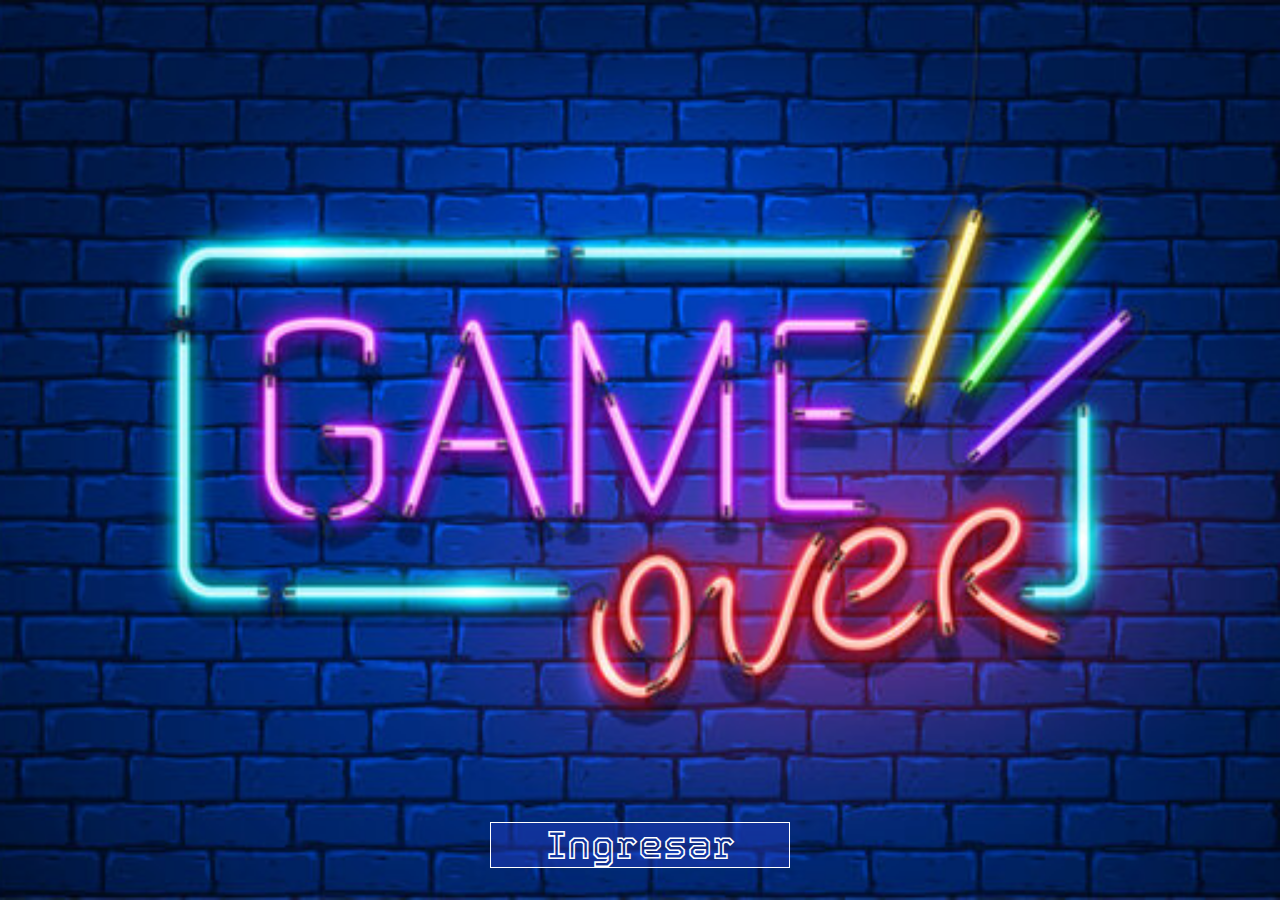
==== Web/Index.html @ 1834af91 "se subio el proyecto a github" ====
<!DOCTYPE html>
<html lang="en">
    <head>
        <meta charset="UTF-8" />
        <meta http-equiv="X-UA-Compatible" content="IE=edge" />
        <meta name="viewport" content="width=device-width, initial-scale=1.0" />
        <link rel="stylesheet" href="../Styles/Style.css" />
        <link rel="preconnect" href="https://fonts.googleapis.com" />
        <link rel="preconnect" href="https://fonts.gstatic.com" crossorigin />
        <link
            href="https://fonts.googleapis.com/css2?family=Tourney:wght@100&display=swap"
            rel="stylesheet"
        />
        <script defer src="../Functions/index.js"></script>
        <title>Bienvenido a GAME OVER</title>
    </head>
    <body>
        <div class="grid_index">
            <div class="div-btn">
                <a href="inicio.html"
                    ><button type="button" class="btn">Ingresar</button></a
                >
            </div>
        </div>
    </body>
</html>
---- Styles/Style.css ----
* {
    padding: 0px;
    margin: 0;
    box-sizing: border-box;
    font-family: "Shadows Into Light", cursive;
}
body {
    height: 100vh;
    background-image: url(../Img/ladrillo5.jpg);
    background-size: cover;
}
/* -----INDEX----- */

.grid_index {
    display: grid;
    grid-template-columns: 200px 1fr 200px;
    grid-template-rows: 200px 1fr 1fr;
    background-image: url(../Img/GameoverIndex.jpg);
    width: 100%;
    height: 100vh;
    background-size: cover;
    background-position: center;
}

/* BOTON INDEX */
.div-btn {
    grid-column: 2/3;
    grid-row: 4/5;
    display: flex;
    justify-content: center;
    align-items: center;
}

.btn {
    font-family: "Tourney", cursive;
    font-size: 40px;
    border: 0.5px solid #fff;
    margin-bottom: 2rem;
    background-color: #213ebe79;
    color: #fff;
    width: 300px;
}

.btn:hover {
    background-color: #7d2883;
    transition: 2s;
}

header {
    background-image: url(../Img/izAv5U.gif);
    background-position: center;
    background-size: cover;
    height: 420px;
    clip-path: polygon(
        49% 2%,
        100% 2%,
        100% 66%,
        51% 78%,
        0 100%,
        0% 60%,
        0 2%
    );
}

.imagen-header {
    width: 450px;
    height: 450px;
    margin-left: 100px;
    margin-top: 250px;
}

.nav-container {
    height: 80px;
    width: 100%;
    display: flex;
    justify-content: space-between;
    align-items: center;
}

ul {
    display: flex;
    gap: 35px;
    margin-right: 100px;
}

a {
    text-decoration: none;
    color: #fff;
    font-size: 35px;
}

.links:hover {
    background-color: black;
    transition: 2s;
}

.welcome-container {
    display: flex;
    justify-content: center;
    align-items: center;
}

.img-welcome {
    height: 300px;
}

/* FIN HEADER */

.letsplay-container {
    display: flex;
    justify-content: center;
    align-items: center;
    width: 100%;
    height: 300px;
}

.img-letsplay {
    margin-left: 10px;
    width: 30%;
    clip-path: polygon(
        0% 20%,
        60% 20%,
        60% 0%,
        100% 50%,
        60% 100%,
        60% 80%,
        0% 80%
    );
}

.img-joistick {
    height: 200px;
    width: 40%;
}

.gameOver-img {
    height: 400px;
}

/* -----TARJETAS----- */

#tarjetas {
    height: 100vh;

    max-width: 1200px;
    margin: 60px auto;
    display: flex;
    align-items: center;
    justify-content: space-between;
    flex-wrap: wrap;
}

.producto {
    max-width: 30%;
    padding: 10px;
    margin-bottom: 20px;
    box-shadow: 2px 6px 3px 3px rgba(255, 255, 255, 0.3);
    /* color: #fff; */
    font-size: 22px;
    text-align: center;
    background-color: #fff;
}

.producto img {
    height: 400px;
    width: 100%;
    object-fit: cover;
}
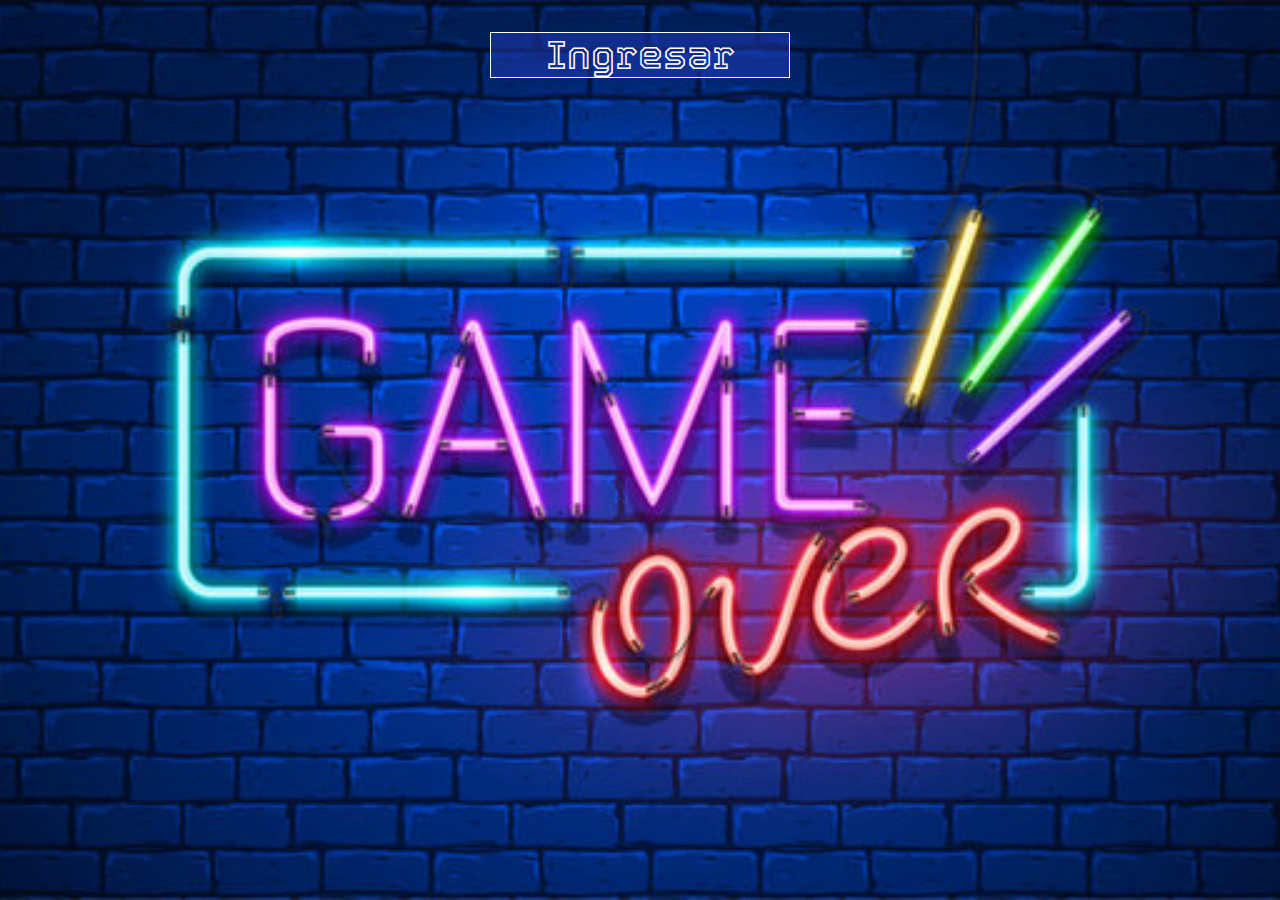
==== commit 2c23bd35: "se modifico el boton ingresar del index" ====
--- a/Web/Index.html
+++ b/Web/Index.html
@@ -12,13 +12,13 @@
             rel="stylesheet"
         />
         <script defer src="../Functions/index.js"></script>
-        <title>Bienvenido a GAME OVER</title>
+        <title>Bienvenido a GAME OVER.</title>
     </head>
     <body>
         <div class="grid_index">
-            <div class="div-btn">
+            <div class="div-btnIndex">
                 <a href="inicio.html"
-                    ><button type="button" class="btn">Ingresar</button></a
+                    ><button type="button" class="btnIndex">Ingresar</button></a
                 >
             </div>
         </div>
--- a/Styles/Style.css
+++ b/Styles/Style.css
@@ -6,15 +6,12 @@
 }
 body {
     height: 100vh;
-    background-image: url(../Img/ladrillo5.jpg);
+    background-image: url(../Img/ladrillovioleta.jpg);
     background-size: cover;
 }
 /* -----INDEX----- */
 
 .grid_index {
-    display: grid;
-    grid-template-columns: 200px 1fr 200px;
-    grid-template-rows: 200px 1fr 1fr;
     background-image: url(../Img/GameoverIndex.jpg);
     width: 100%;
     height: 100vh;
@@ -23,26 +20,24 @@
 }
 
 /* BOTON INDEX */
-.div-btn {
-    grid-column: 2/3;
-    grid-row: 4/5;
-    display: flex;
-    justify-content: center;
-    align-items: center;
-}
-
-.btn {
+.div-btnIndex {
+    display: flex;
+    justify-content: center;
+    align-items: center;
+}
+
+.btnIndex {
     font-family: "Tourney", cursive;
     font-size: 40px;
     border: 0.5px solid #fff;
-    margin-bottom: 2rem;
+    margin-top: 2rem;
     background-color: #213ebe79;
     color: #fff;
     width: 300px;
 }
 
-.btn:hover {
-    background-color: #7d2883;
+.btnIndex:hover {
+    background-color: #7d2883b7;
     transition: 2s;
 }
 
@@ -140,8 +135,6 @@
 /* -----TARJETAS----- */
 
 #tarjetas {
-    height: 100vh;
-
     max-width: 1200px;
     margin: 60px auto;
     display: flex;
@@ -166,3 +159,91 @@
     width: 100%;
     object-fit: cover;
 }
+
+.btn {
+    height: 50px;
+    width: 70%;
+    font-size: 20px;
+    background-color: #4d0446;
+}
+.btn:hover {
+    background-color: rgb(65, 23, 104);
+    transition: 0.1s;
+}
+
+/* -----formulario----- */
+
+.titulo__form {
+    color: #fff;
+    font-size: 60px;
+    text-align: center;
+}
+
+.form__contenedor {
+    width: 500px;
+    display: flex;
+    flex-direction: column;
+    margin-left: auto;
+    margin-right: auto;
+}
+
+/* ----- footer ----- */
+
+footer {
+    background-color: rgb(252, 249, 249);
+    display: flex;
+    justify-content: center;
+    align-items: center;
+    height: 100px;
+}
+
+.div-footer {
+    height: 50px;
+    display: flex;
+    justify-content: center;
+    align-items: center;
+}
+
+.footer__img {
+    width: 250px;
+}
+
+.ul__container {
+    display: flex;
+    justify-content: center;
+    align-items: center;
+}
+
+.imagen__li {
+    height: 50px;
+}
+
+.imagen__li:hover {
+    background-color: blueviolet;
+}
+
+/* ------table------- */
+
+.titulo-carrito {
+    color: cornsilk;
+    text-align: center;
+    font-size: 50px;
+}
+
+.table {
+    width: 500px;
+    margin: 20px auto;
+    background-color: rgb(3, 3, 3);
+}
+
+th {
+    color: rgb(255, 255, 255);
+    font-size: 25px;
+    text-align: center;
+}
+
+td {
+    color: cornsilk;
+    font-size: 20px;
+    text-align: center;
+}
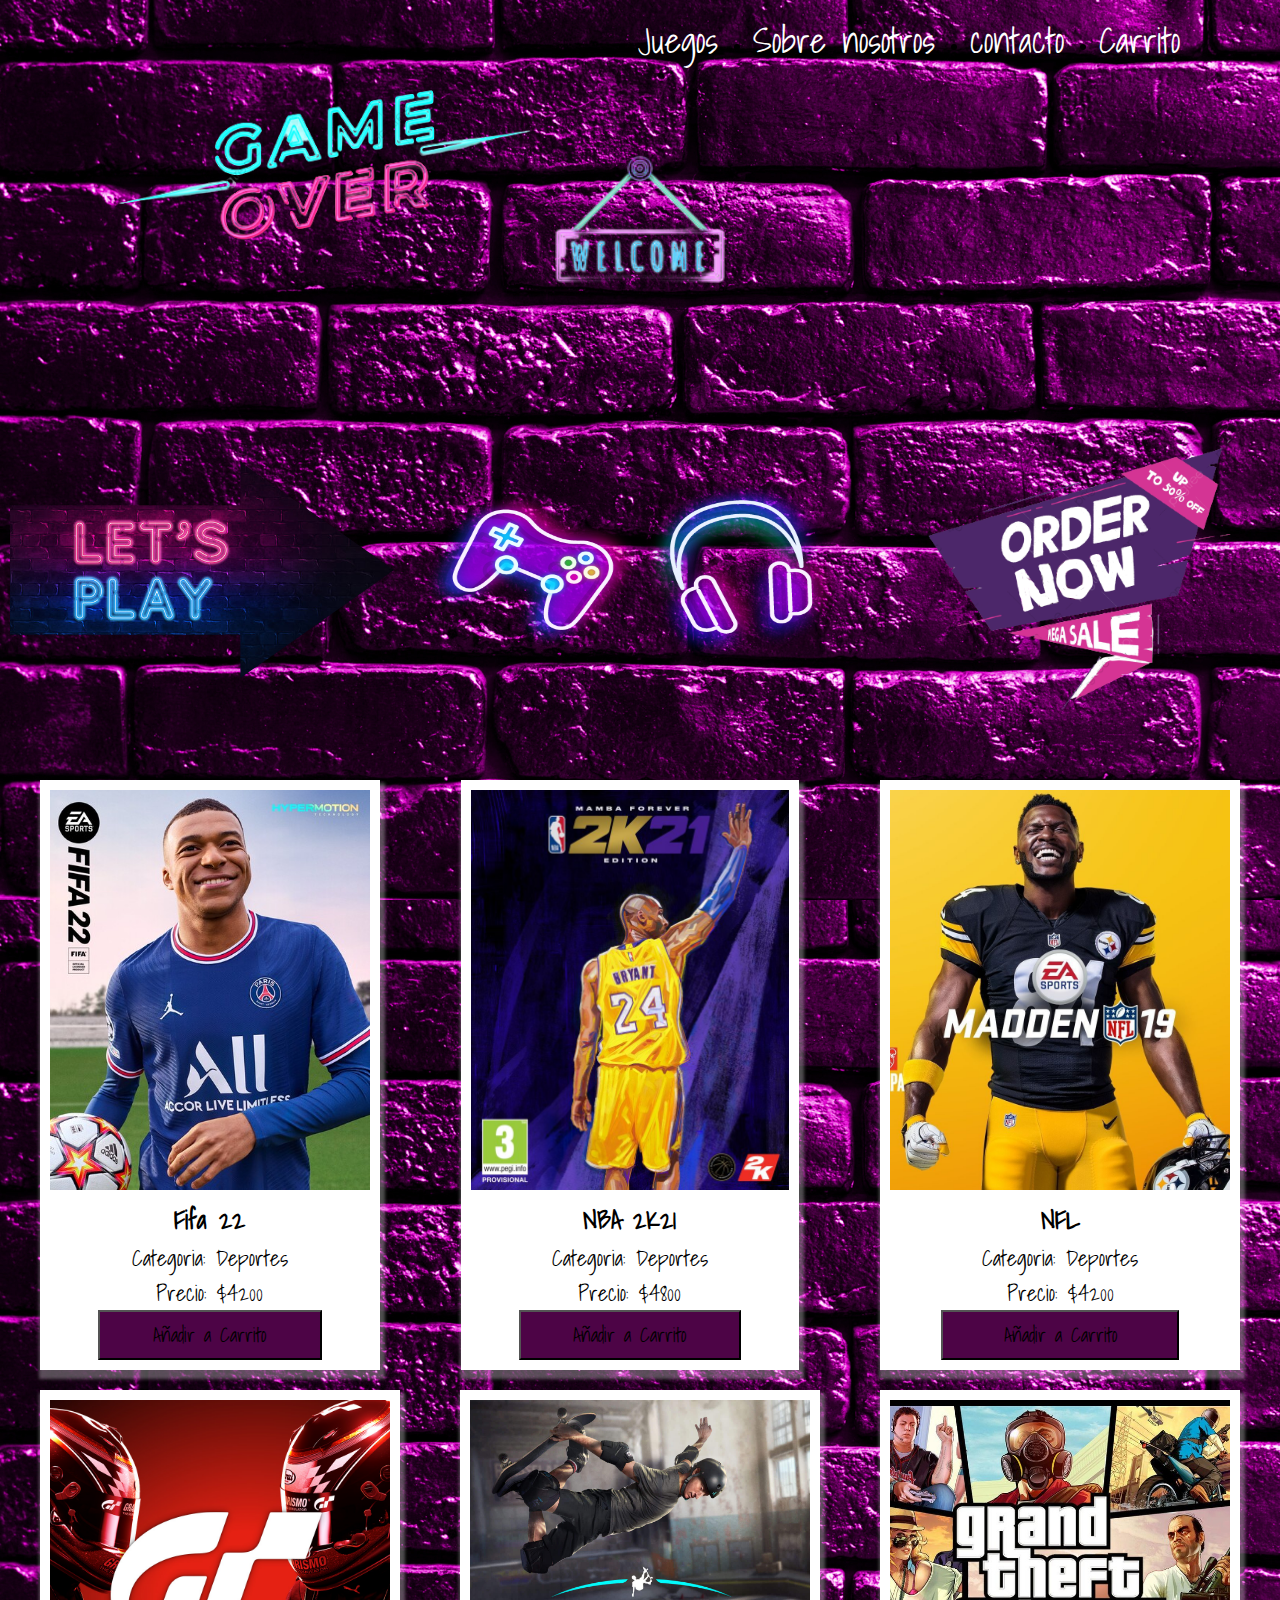
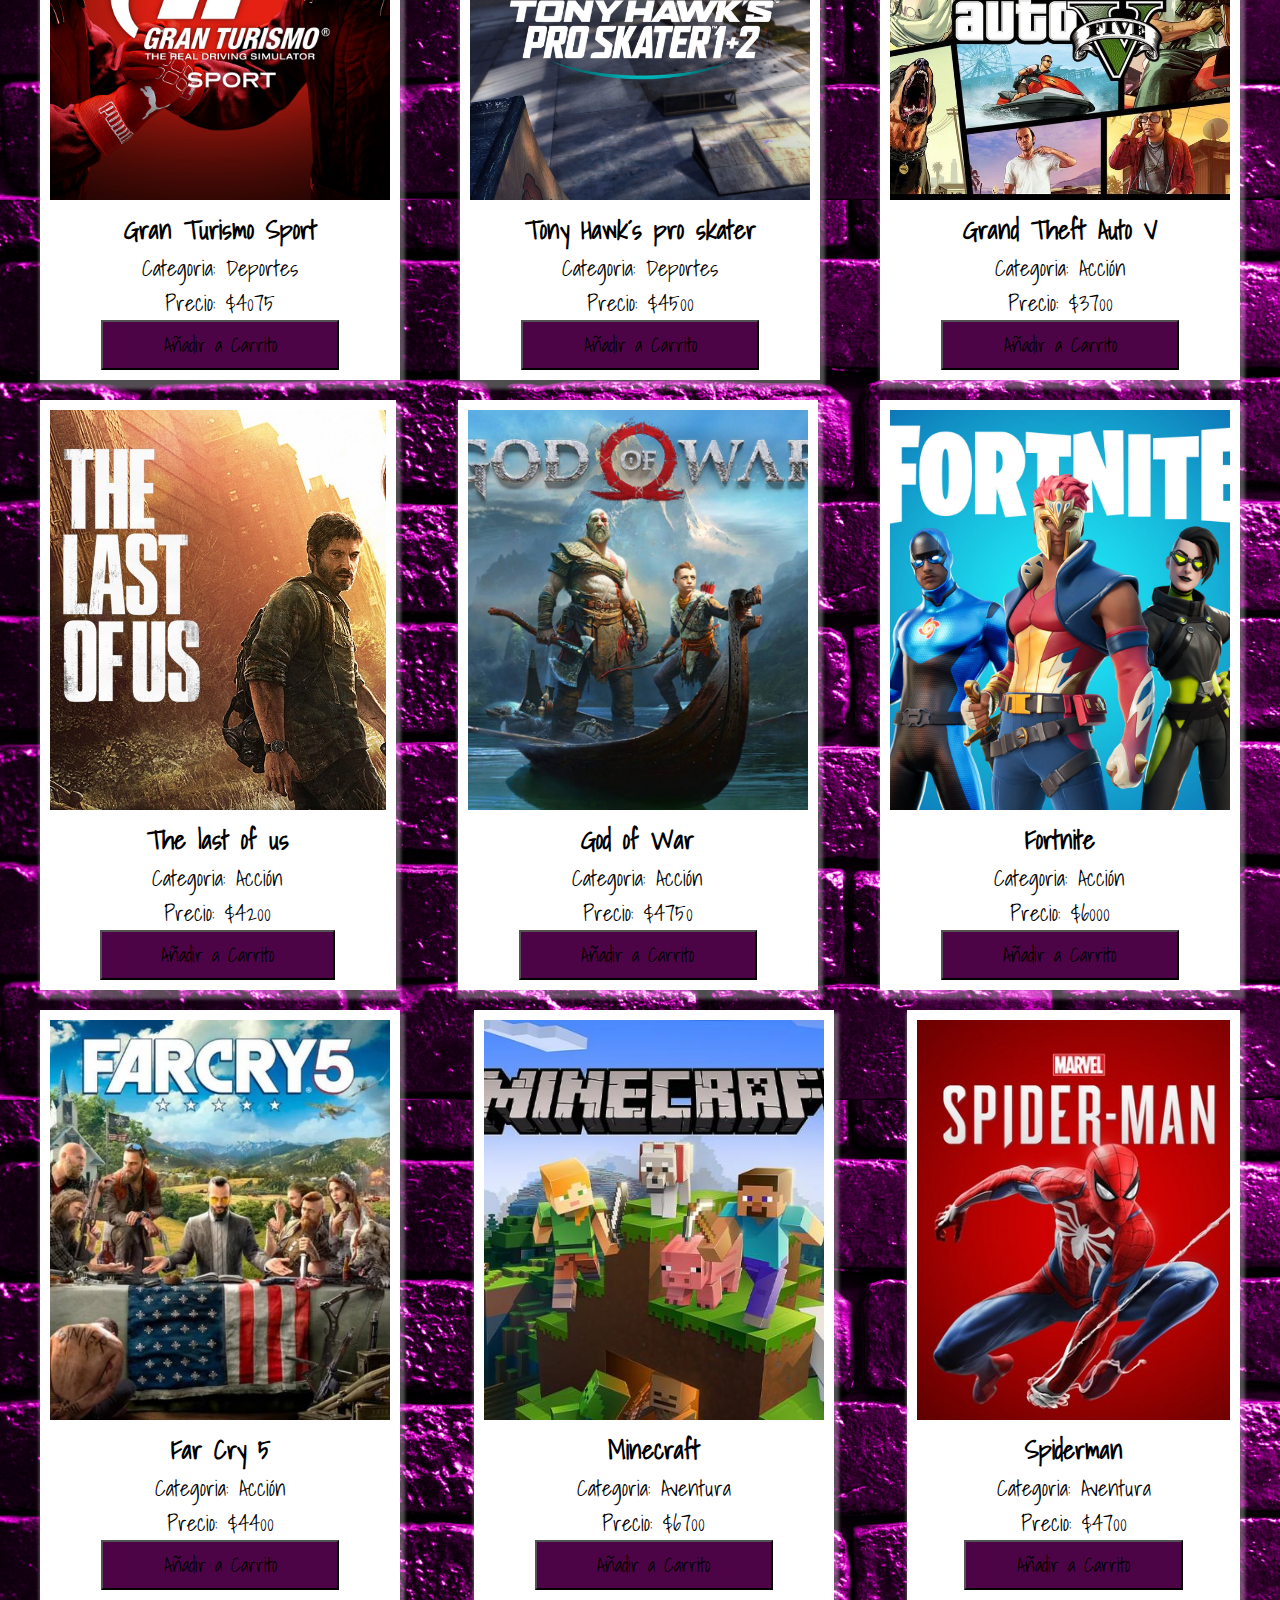
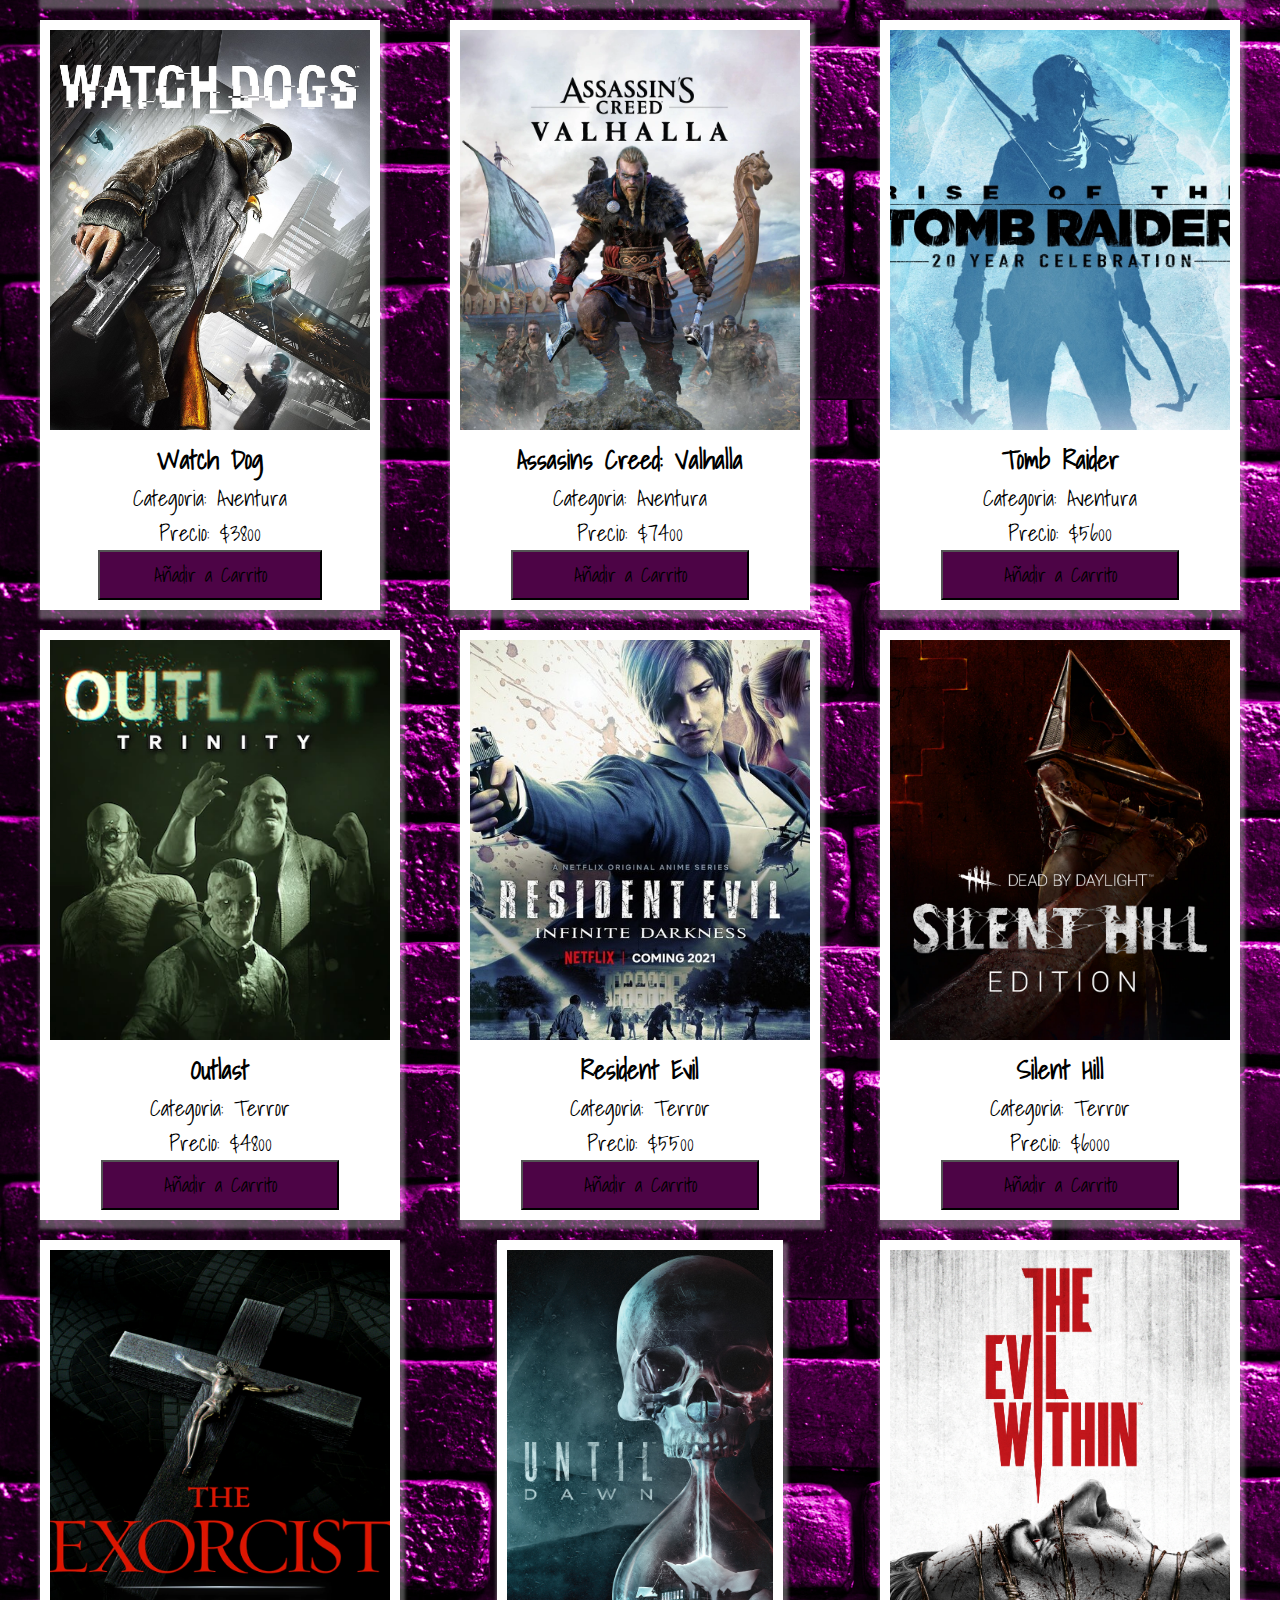
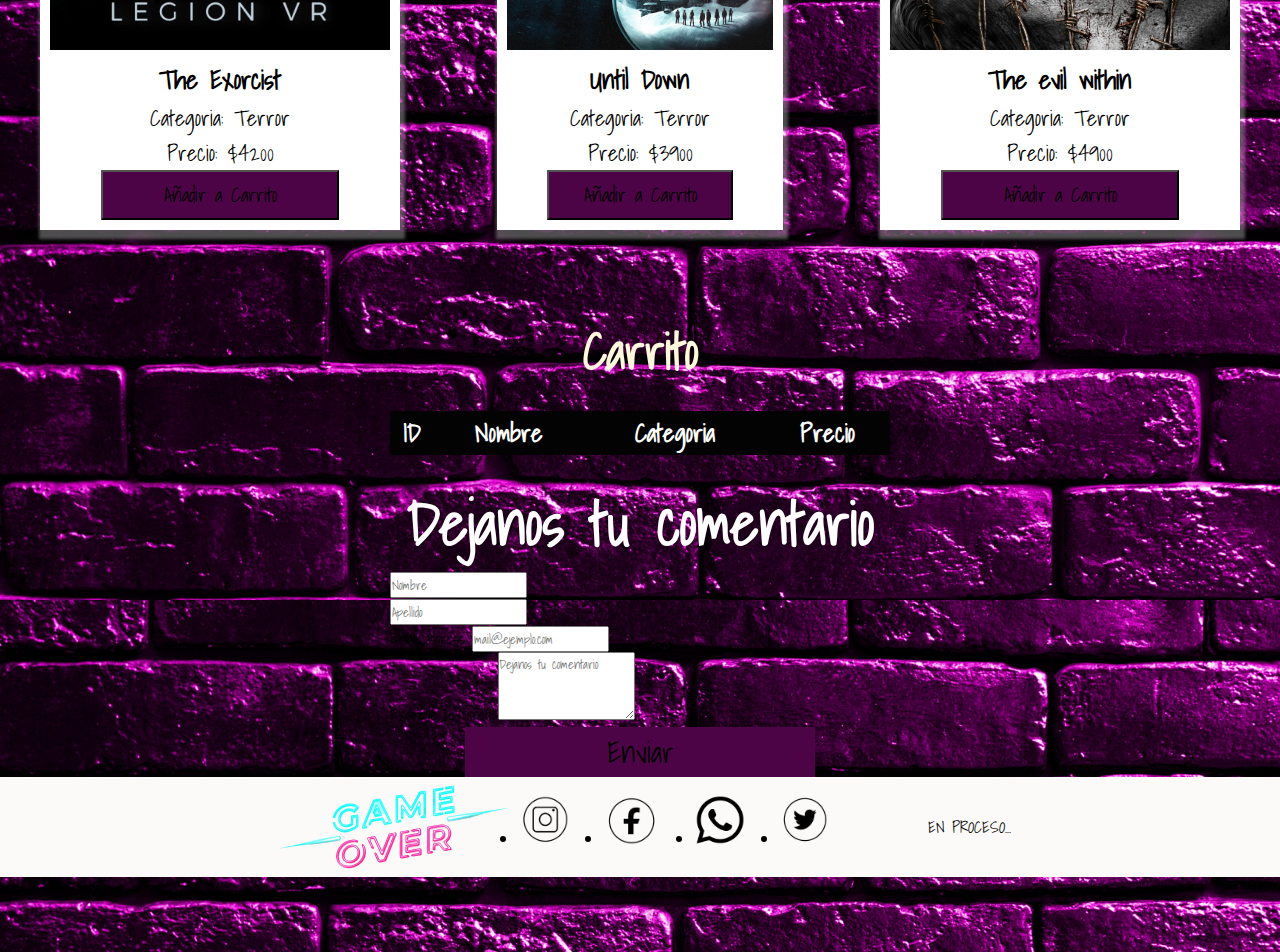
==== commit 2d3c0689: "se agrego un modal" ====
--- a/Web/Index.html
+++ b/Web/Index.html
@@ -4,23 +4,200 @@
         <meta charset="UTF-8" />
         <meta http-equiv="X-UA-Compatible" content="IE=edge" />
         <meta name="viewport" content="width=device-width, initial-scale=1.0" />
+        <link
+            href="https://cdn.jsdelivr.net/npm/bootstrap@5.1.0/dist/css/bootstrap.min.css"
+            rel="stylesheet"
+            integrity="sha384-KyZXEAg3QhqLMpG8r+8fhAXLRk2vvoC2f3B09zVXn8CA5QIVfZOJ3BCsw2P0p/We"
+            crossorigin="anonymous"
+        />
         <link rel="stylesheet" href="../Styles/Style.css" />
         <link rel="preconnect" href="https://fonts.googleapis.com" />
         <link rel="preconnect" href="https://fonts.gstatic.com" crossorigin />
         <link
-            href="https://fonts.googleapis.com/css2?family=Tourney:wght@100&display=swap"
+            href="https://fonts.googleapis.com/css2?family=Shadows+Into+Light&display=swap"
             rel="stylesheet"
         />
-        <script defer src="../Functions/index.js"></script>
-        <title>Bienvenido a GAME OVER.</title>
+        <title>Game Over - Home.</title>
     </head>
     <body>
-        <div class="grid_index">
-            <div class="div-btnIndex">
-                <a href="inicio.html"
-                    ><button type="button" class="btnIndex">Ingresar</button></a
-                >
+        <header>
+            <div class="nav-container">
+                <img
+                    class="imagen-header"
+                    src="../Img/logoGameOver.png"
+                    alt="logo game over"
+                />
+                <nav>
+                    <ul>
+                        <li>
+                            <a class="links" href="#tarjetas">Juegos</a>
+                        </li>
+                        <li>
+                            <a class="links" href="#">Sobre nosotros</a>
+                        </li>
+                        <li>
+                            <a class="links" href="#contacto">contacto</a>
+                        </li>
+                        <li>
+                            <a class="links" href="#carrito">Carrito</a>
+                        </li>
+                    </ul>
+                </nav>
+            </div>
+            <div class="welcome-container">
+                <img
+                    class="img-welcome"
+                    src="../Img/welcome.png"
+                    alt="welcome "
+                />
+            </div>
+            
+        </header>
+        <main>
+            <div class="letsplay-container">
+                <img
+                    class="img-letsplay"
+                    src="../Img/letsplaty2.jpg"
+                    alt="letsplay"
+                />
+                <img
+                    src="../Img/joistick.png"
+                    alt="piezas"
+                    class="img-joistick"
+                />
+                <img
+                    class="gameOver-img"
+                    src="../Img/OrderNow.png"
+                    alt="ordernNow"
+                />
+        </main>
+
+        <div id="tarjetas"></div>
+        <h2 id="carrito" class="titulo-carrito">Carrito</h2>
+        <table class="table">
+            <thead>
+                <tr>
+                    <th scope="col">ID</th>
+                    <th scope="col">Nombre</th>
+                    <th scope="col">Categoria</th>
+                    <th scope="col">Precio</th>
+                </tr>
+            </thead>
+            <tbody id="tabla-contenedor"></tbody>
+        </table>
+
+        <div id="contacto" class="form__contenedor">
+            <h2 class="titulo__form">Dejanos tu comentario</h2>
+            <div class="row g-3">
+                <div class="col">
+                    <input
+                        type="text"
+                        class="form-control"
+                        placeholder="Nombre"
+                        aria-label="First name"
+                    />
+                </div>
+                <div class="col">
+                    <input
+                        type="text"
+                        class="form-control"
+                        placeholder="Apellido"
+                        aria-label="Last name"
+                    />
+                </div>
+            </div>
+            <div>
+                <div class="mb-3">
+                    <label for="exampleFormControlInput1" class="form-label"
+                        >Email address</label
+                    >
+                    <input
+                        type="email"
+                        class="form-control"
+                        id="exampleFormControlInput1"
+                        placeholder="mail@ejemplo.com"
+                    />
+                </div>
+                <div class="mb-3">
+                    <label for="exampleFormControlTextarea1" class="form-label"
+                        >Example textarea</label
+                    >
+                    <textarea
+                        class="form-control"
+                        id="exampleFormControlTextarea1"
+                        rows="3"
+                        placeholder="Dejanos tu comentario"
+                    ></textarea>
+                </div>
+            </div>
+            <button id="modal-abrir" class="btn btn-success my-3 btn-form" >Enviar</button>
+            <div id="modal-container" class="modal-container">
+                <div id="modal">
+                    <h3 class="titulo__modal-form">¡Muchas gracias por tu mensaje!</h3>
+                    <hr />
+                    <p class="mensaje__modal-form">
+                        Leeremos tu consulta y en breve te contestaremos.
+                    </p>
+                    <div id="modal-content"></div>
+                    <button id="modal-cerrar" class="btn btn-outline-danger btn-modal">
+                        Cerrar
+                    </button>
+                </div>
             </div>
         </div>
+
+        <footer>
+            <div class="div-footer">
+                <img
+                    class="footer__img"
+                    src="../Img/logoGameOver.png"
+                    alt="game over"
+                />
+            </div>
+            <div class="ul__container">
+                <ul>
+                    <li>
+                        <a href="#">
+                            <img
+                                class="imagen__li"
+                                src="/Img/ig.png"
+                                alt="instagram"
+                            />
+                        </a>
+                    </li>
+                    <li>
+                        <a href="#">
+                            <img
+                                class="imagen__li"
+                                src="/Img/face.png"
+                                alt="facebook"
+                            />
+                        </a>
+                    </li>
+                    <li>
+                        <a href="#">
+                            <img
+                                class="imagen__li"
+                                src="/Img/wp.png"
+                                alt="whastapp"
+                            />
+                        </a>
+                    </li>
+                    <li>
+                        <a href="#">
+                            <img
+                                class="imagen__li"
+                                src="/Img/tw.png"
+                                alt="twitter
+                        "
+                            />
+                        </a>
+                    </li>
+                </ul>
+            </div>
+            <p>EN PROCESO...</p>
+        </footer>
+        <script src="../Functions/stock.js"></script>
+        <script src="../Functions/main.js"></script>
     </body>
 </html>
--- a/Styles/Style.css
+++ b/Styles/Style.css
@@ -187,41 +187,26 @@
     margin-right: auto;
 }
 
-/* ----- footer ----- */
-
-footer {
-    background-color: rgb(252, 249, 249);
-    display: flex;
-    justify-content: center;
-    align-items: center;
-    height: 100px;
-}
-
-.div-footer {
-    height: 50px;
-    display: flex;
-    justify-content: center;
-    align-items: center;
-}
-
-.footer__img {
-    width: 250px;
-}
-
-.ul__container {
-    display: flex;
-    justify-content: center;
-    align-items: center;
-}
-
-.imagen__li {
-    height: 50px;
-}
-
-.imagen__li:hover {
-    background-color: blueviolet;
-}
-
+.btn-form {
+    margin-left: auto;
+    margin-right: auto;
+    border: none;
+    font-size: 30px;
+}
+
+.titulo__modal-form {
+    text-align: center;
+}
+
+.mensaje__modal-form {
+    text-align: center;
+    font-size: 20px;
+}
+
+.btn-modal {
+    color: #fff;
+    margin-left: 50px;
+}
 /* ------table------- */
 
 .titulo-carrito {
@@ -247,3 +232,67 @@
     font-size: 20px;
     text-align: center;
 }
+
+/* -----MODAL ----- */
+
+.modal-container {
+    width: 100%;
+    height: 100vh;
+    position: fixed;
+    top: 0;
+    left: 0;
+    background-color: rgba(0, 0, 0, 0.3);
+    opacity: 0;
+    visibility: hidden;
+    transition: all 0.3s ease-in;
+    display: flex;
+    justify-content: center;
+    align-items: center;
+}
+
+#modal {
+    width: 400px;
+    padding: 16px;
+    background-color: white;
+    border-radius: 10px;
+}
+
+.modal-active {
+    opacity: 1;
+    visibility: visible;
+}
+
+/* ----- footer ----- */
+
+footer {
+    background-color: rgb(252, 249, 249);
+    display: flex;
+    justify-content: center;
+    align-items: center;
+    height: 100px;
+}
+
+.div-footer {
+    height: 50px;
+    display: flex;
+    justify-content: center;
+    align-items: center;
+}
+
+.footer__img {
+    width: 250px;
+}
+
+.ul__container {
+    display: flex;
+    justify-content: center;
+    align-items: center;
+}
+
+.imagen__li {
+    height: 50px;
+}
+
+.imagen__li:hover {
+    background-color: blueviolet;
+}
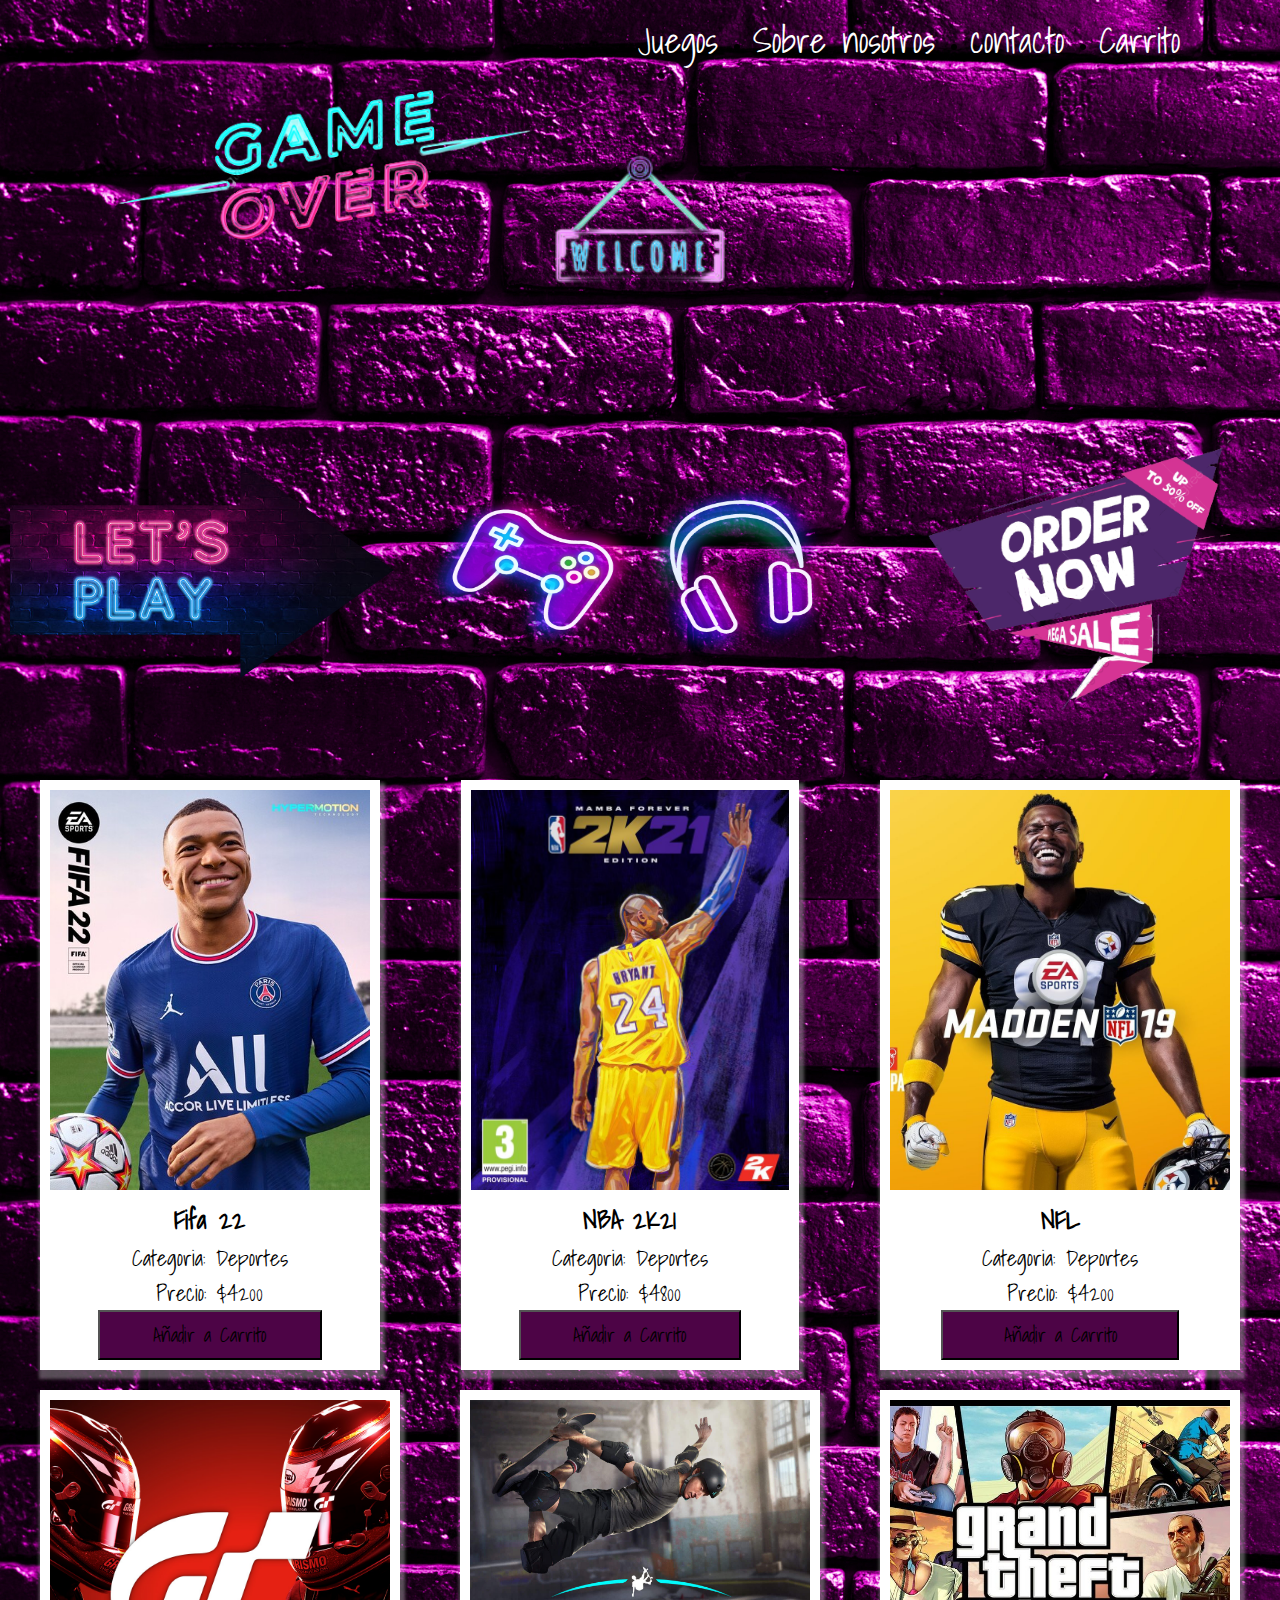
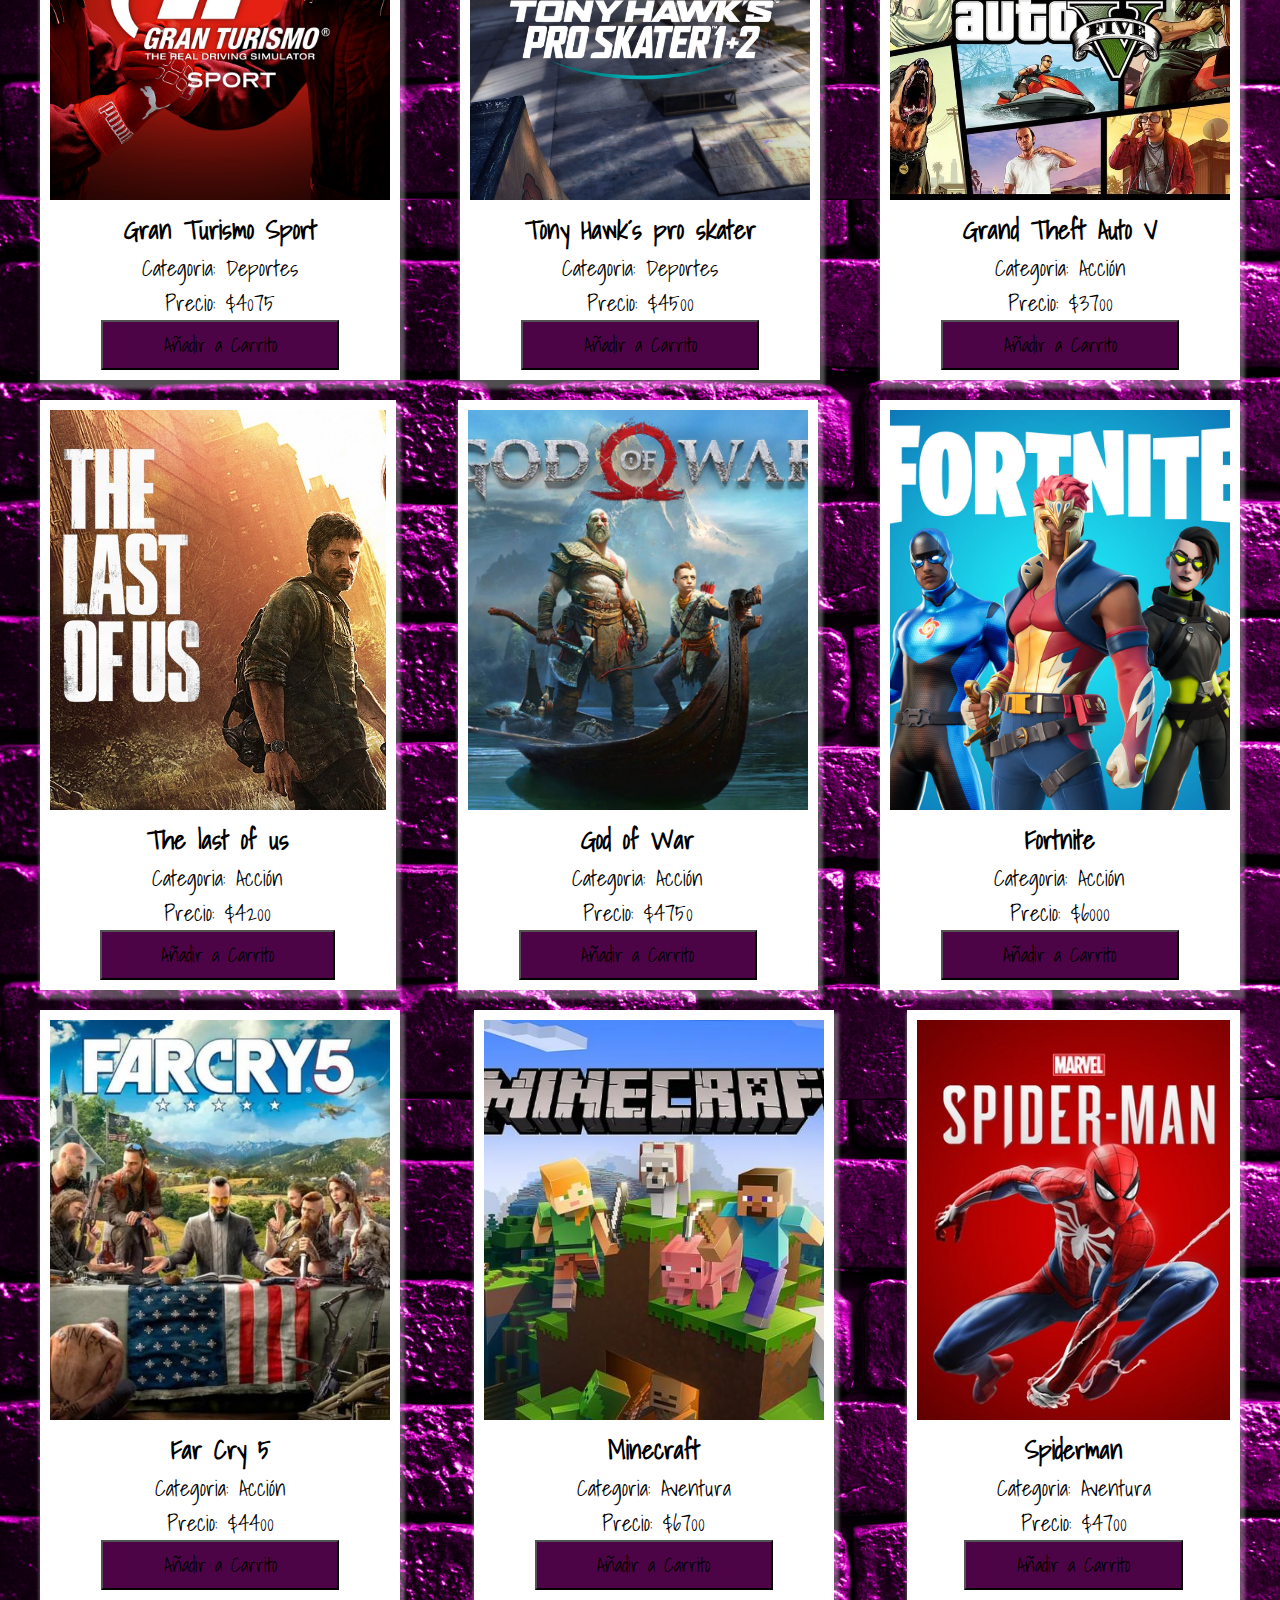
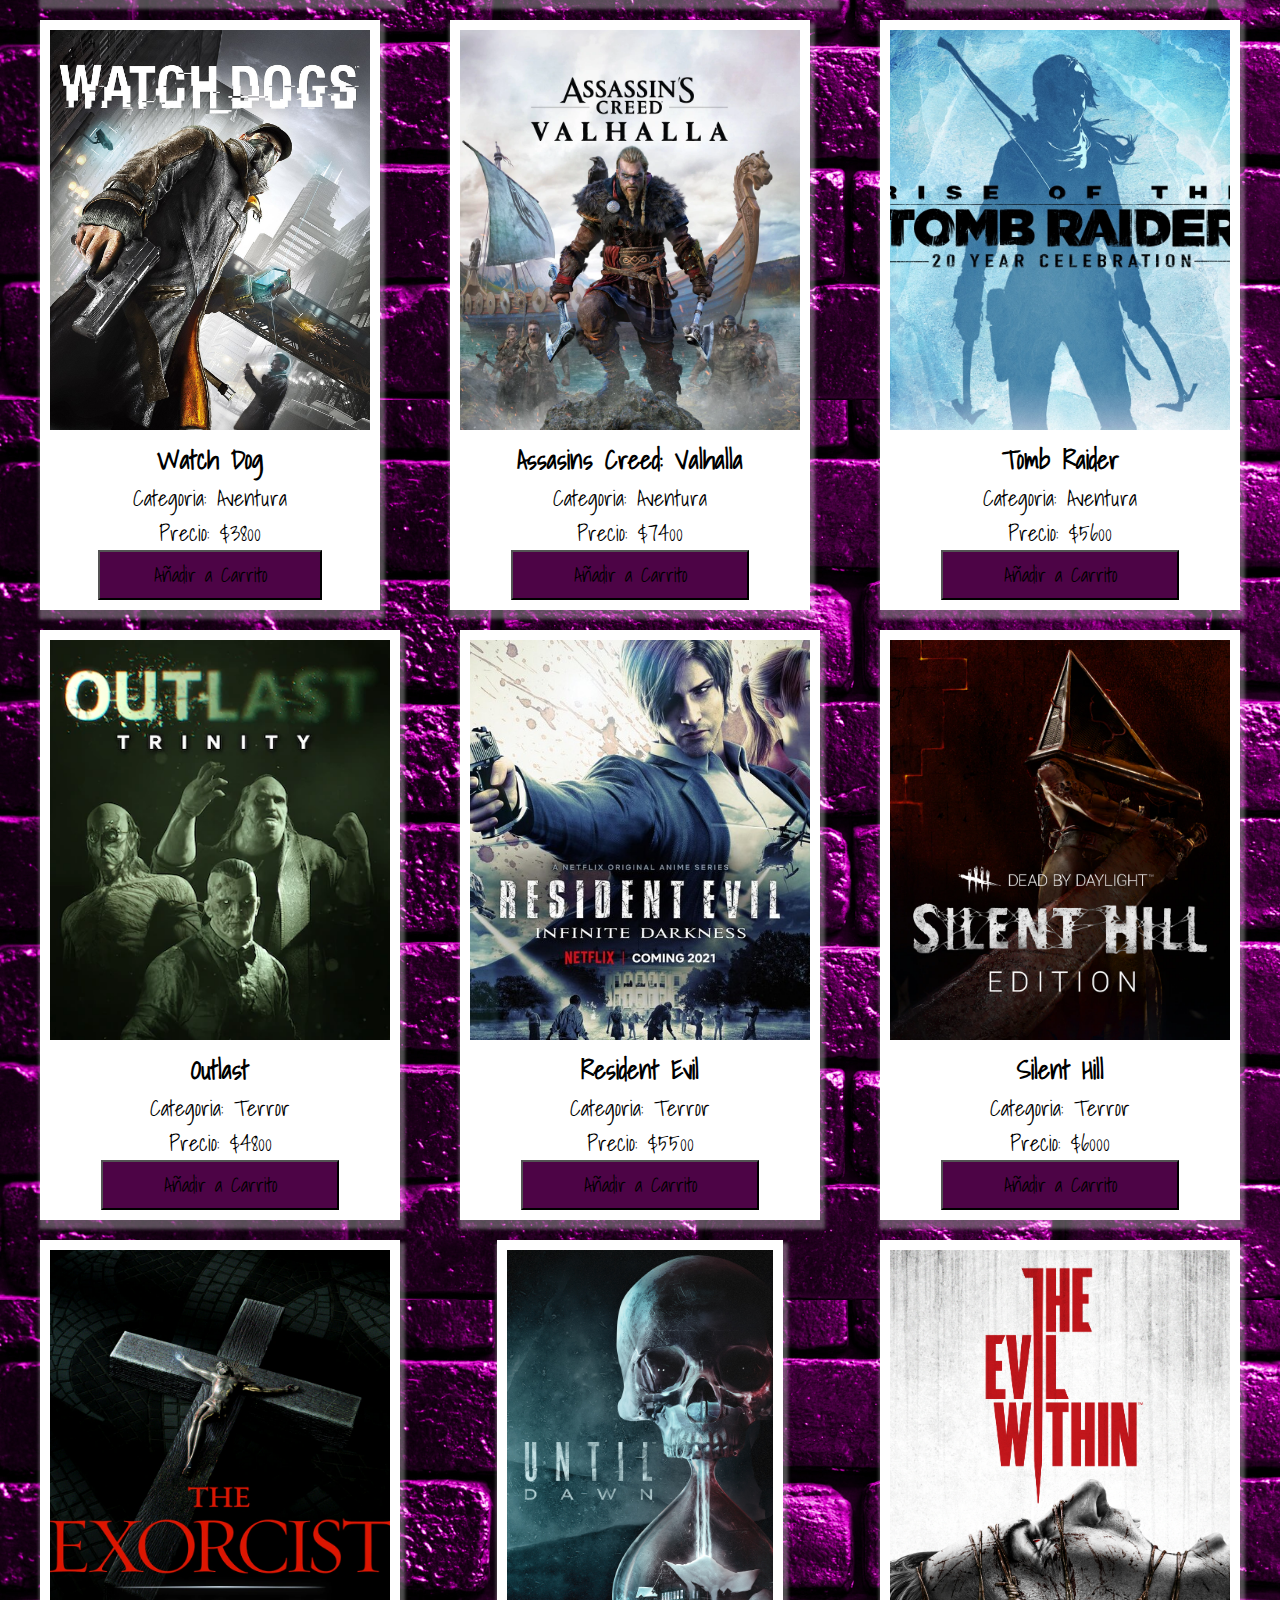
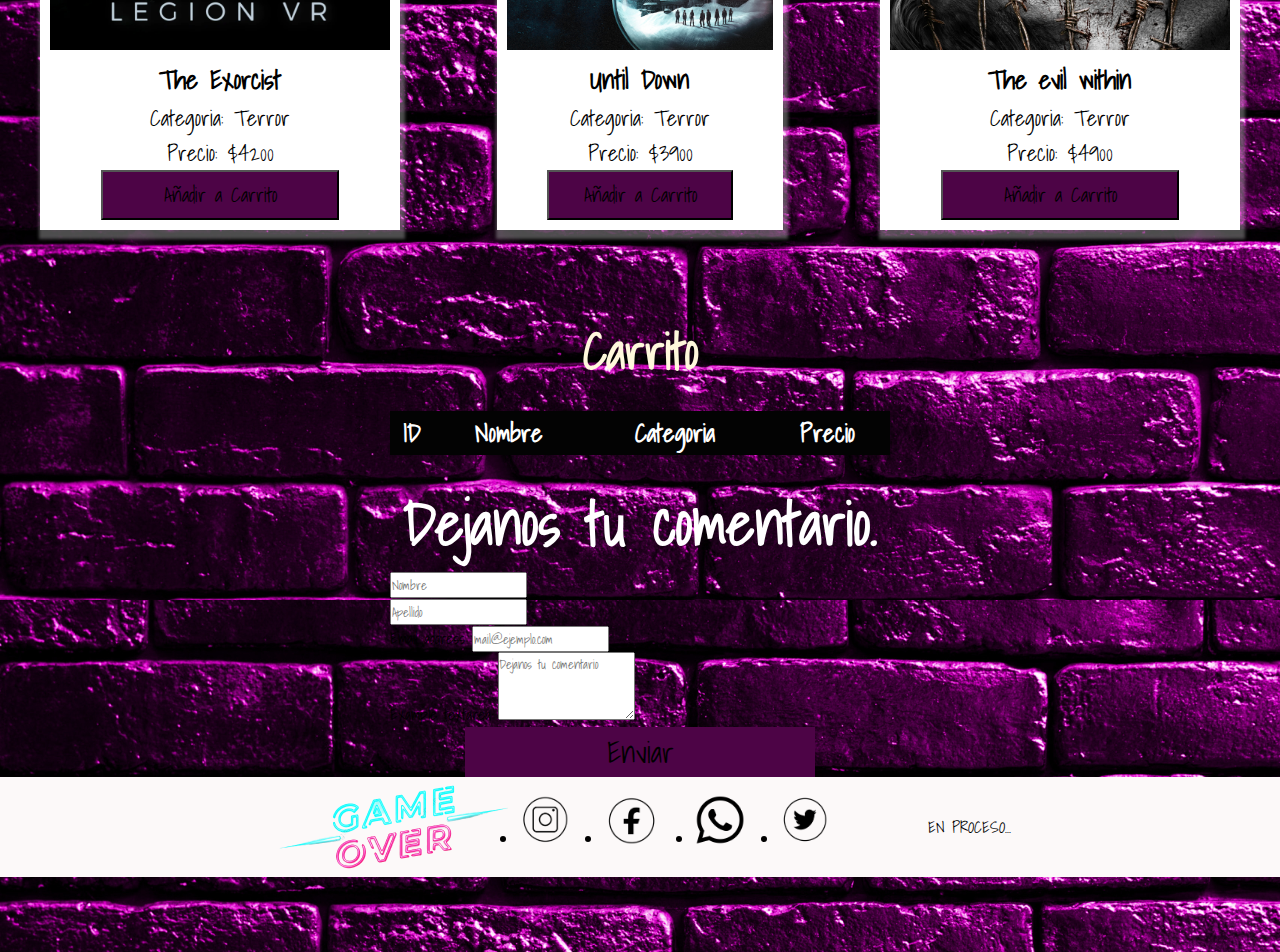
==== commit db3d1604: "se agregaron funciones" ====
--- a/Web/Index.html
+++ b/Web/Index.html
@@ -87,7 +87,7 @@
         </table>
 
         <div id="contacto" class="form__contenedor">
-            <h2 class="titulo__form">Dejanos tu comentario</h2>
+            <h2 class="titulo__form">Dejanos tu comentario.</h2>
             <div class="row g-3">
                 <div class="col">
                     <input
